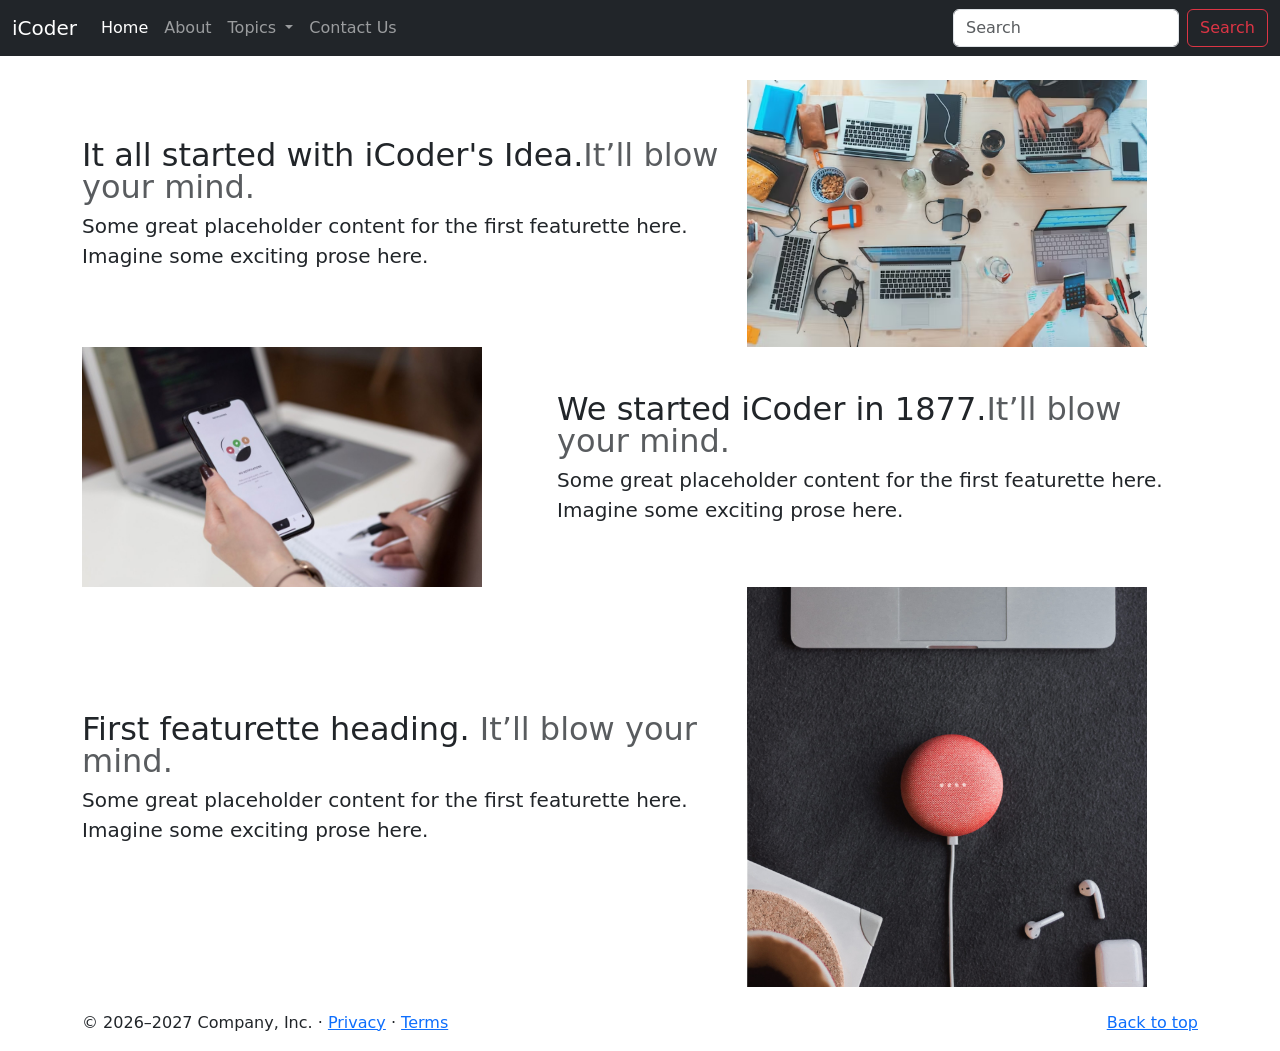
==== about.html @ a2b281ee "Initial Commit" ====
<!doctype html>
<html lang="en">

<head>
    <meta charset="utf-8">
    <meta name="viewport" content="width=device-width, initial-scale=1">
    <title>iCoder Heaven for Programmers</title>

    <link href="https://cdn.jsdelivr.net/npm/bootstrap@5.3.8/dist/css/bootstrap.min.css" rel="stylesheet"
        integrity="sha384-sRIl4kxILFvY47J16cr9ZwB07vP4J8+LH7qKQnuqkuIAvNWLzeN8tE5YBujZqJLB" crossorigin="anonymous">
    <link href="style.css" rel="stylesheet" />
</head>

<body>
    <nav class="navbar navbar-expand-lg navbar-dark bg-dark">
        <div class="container-fluid">
            <a class="navbar-brand" href="#">iCoder</a>
            <button class="navbar-toggler" type="button" data-bs-toggle="collapse"
                data-bs-target="#navbarSupportedContent" aria-controls="navbarSupportedContent" aria-expanded="false"
                aria-label="Toggle navigation">
                <span class="navbar-toggler-icon"></span>
            </button>
            <div class="collapse navbar-collapse" id="navbarSupportedContent">
                 <ul class="navbar-nav me-auto mb-2 mb-lg-0">
                    <li class="nav-item">
                        <a class="nav-link active" aria-current="page" href="/iCoderBootstrap/">Home</a>
                    </li>
                    <li class="nav-item">
                        <a class="nav-link" href="/iCoderBootstrap/about.html">About</a>
                    </li>
                    <li class="nav-item dropdown">
                        <a class="nav-link dropdown-toggle" href="#" role="button" data-bs-toggle="dropdown"
                            aria-expanded="false">
                            Topics
                        </a>
                        <ul class="dropdown-menu">
                            <li><a class="dropdown-item" href="#">Technology</a></li>
                            <li><a class="dropdown-item" href="#">Web Development</a></li>
                            <li>
                                <hr class="dropdown-divider">
                            </li>
                            <li><a class="dropdown-item" href="#">Support</a></li>
                            <li><a class="dropdown-item" href="#">Write for us</a></li>
                        </ul>
                    </li>
                    <li class="nav-item">
                        <a class="nav-link" href="/iCoderBootstrap/contact.html">Contact Us</a>
                    </li>

                </ul>
                <form class="d-flex" role="search">
                    <input class="form-control me-2" type="search" placeholder="Search" aria-label="Search" />
                    <button class="btn btn-outline-danger" type="submit">Search</button>
                </form>
            </div>
        </div>
    </nav>


    <div class="container my-4">
        <div class="row featurette d-flex justify-content-center align-items-center">
            <div class="col-md-7">
                <h2 class="featurette-heading fw-normal lh-1">It all started with iCoder's Idea.<span
                        class="text-body-secondary">It’ll
                        blow your mind.</span></h2>
                <p class="lead">Some great placeholder content for the first featurette here. Imagine some exciting
                    prose here.
                </p>
            </div>
            <div class="col-md-5">
                <img class="bd-placeholder-img bd-placeholder-img-lg featurette-image img-fluid mx-auto"
                    class="img-fluid" src="aboutimage.avif" alt="" height="500" width="400">
            </div>
        </div>

        <div class="row featurette d-flex justify-content-center align-items-center">
            <div class="col-md-7 order-md-2">
                <h2 class="featurette-heading fw-normal lh-1">We started iCoder in 1877.<span
                        class="text-body-secondary">It’ll
                        blow your mind.</span></h2>
                <p class="lead">Some great placeholder content for the first featurette here. Imagine some exciting
                    prose here.
                </p>
            </div>
            <div class="col-md-5 order-md-1">
                <img class="bd-placeholder-img bd-placeholder-img-lg featurette-image img-fluid mx-auto"
                    class="img-fluid" src="aboutimage2.jpg" alt="" width="400" height="400">
            </div>
        </div>


        <div class="row featurette d-flex justify-content-center align-items-center">
            <div class="col-md-7">
                <h2 class="featurette-heading fw-normal lh-1">First featurette heading. <span
                        class="text-body-secondary">It’ll
                        blow your mind.</span></h2>
                <p class="lead">Some great placeholder content for the first featurette here. Imagine some exciting
                    prose here.
                </p>
            </div>
            <div class="col-md-5">

                <img class="bd-placeholder-img bd-placeholder-img-lg featurette-image img-fluid mx-auto"
                    class="img-fluid" src="aboutimage3.jpg" alt="" width="400" height="400">
            </div>
        </div>
    </div>
    </div>


    <footer class="container">
        <p class="float-end"><a href="#">Back to top</a></p>
        <p>© 2026–2027 Company, Inc. · <a href="#">Privacy</a> · <a href="#">Terms</a></p>
    </footer>

    <script src="https://cdn.jsdelivr.net/npm/bootstrap@5.3.8/dist/js/bootstrap.bundle.min.js"
        integrity="sha384-FKyoEForCGlyvwx9Hj09JcYn3nv7wiPVlz7YYwJrWVcXK/BmnVDxM+D2scQbITxI"
        crossorigin="anonymous"></script>
</body>

</html>
---- style.css ----
/* .carouselExampleCaptions img {
  height: 600px;      
  object-fit: cover;    
} */
.carousel-item img {
    height: 325px;
    width:500px;
}
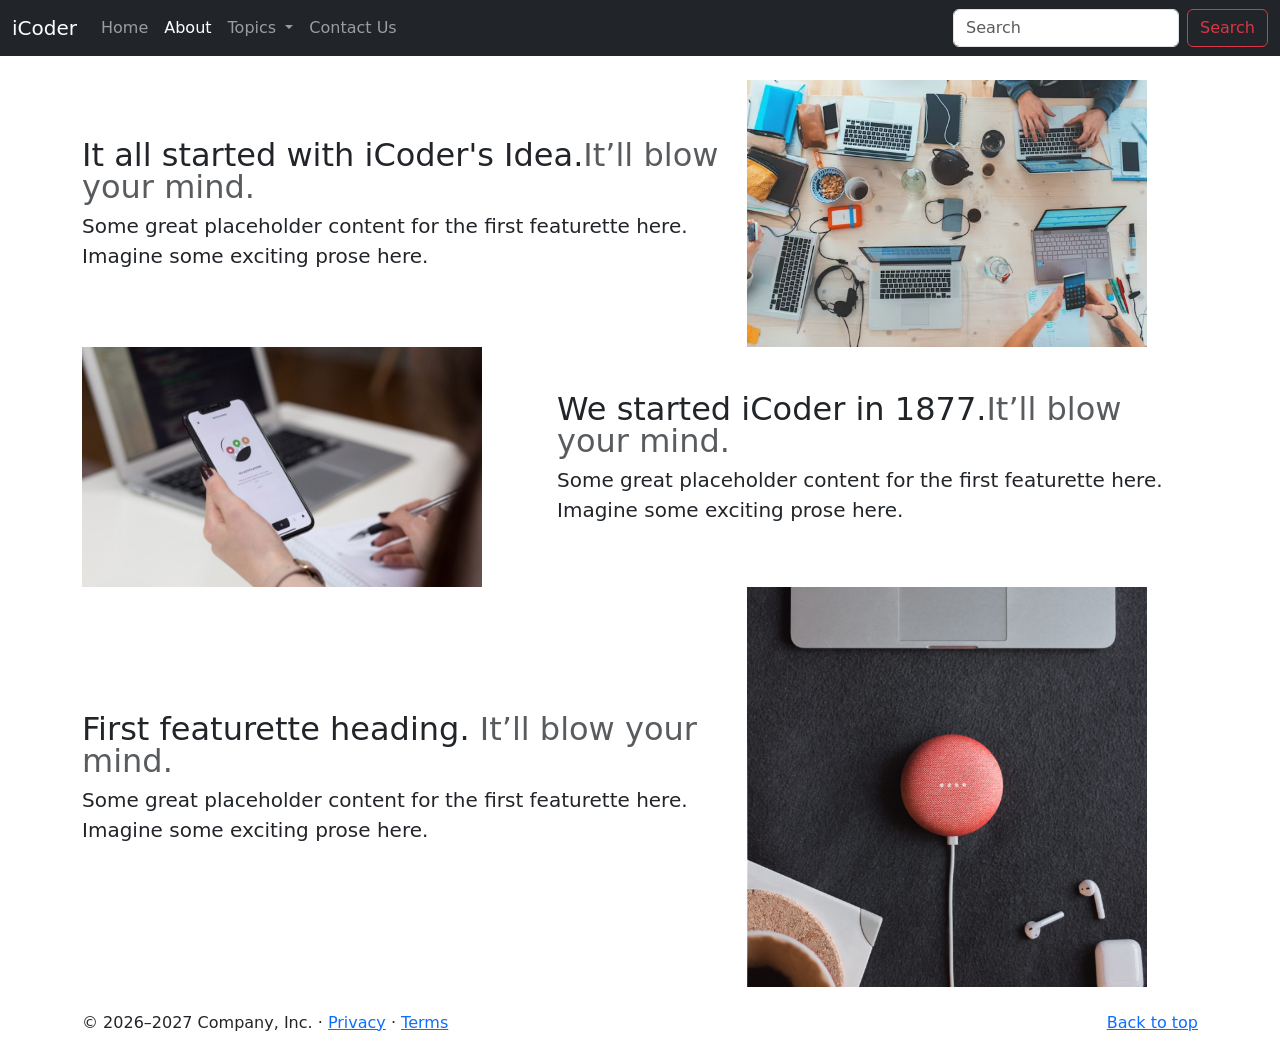
==== commit 57113a50: "active issue resolve" ====
--- a/about.html
+++ b/about.html
@@ -1,121 +1,121 @@
-<!doctype html>
-<html lang="en">
-
-<head>
-    <meta charset="utf-8">
-    <meta name="viewport" content="width=device-width, initial-scale=1">
-    <title>iCoder Heaven for Programmers</title>
-
-    <link href="https://cdn.jsdelivr.net/npm/bootstrap@5.3.8/dist/css/bootstrap.min.css" rel="stylesheet"
-        integrity="sha384-sRIl4kxILFvY47J16cr9ZwB07vP4J8+LH7qKQnuqkuIAvNWLzeN8tE5YBujZqJLB" crossorigin="anonymous">
-    <link href="style.css" rel="stylesheet" />
-</head>
-
-<body>
-    <nav class="navbar navbar-expand-lg navbar-dark bg-dark">
-        <div class="container-fluid">
-            <a class="navbar-brand" href="#">iCoder</a>
-            <button class="navbar-toggler" type="button" data-bs-toggle="collapse"
-                data-bs-target="#navbarSupportedContent" aria-controls="navbarSupportedContent" aria-expanded="false"
-                aria-label="Toggle navigation">
-                <span class="navbar-toggler-icon"></span>
-            </button>
-            <div class="collapse navbar-collapse" id="navbarSupportedContent">
-                 <ul class="navbar-nav me-auto mb-2 mb-lg-0">
-                    <li class="nav-item">
-                        <a class="nav-link active" aria-current="page" href="/iCoderBootstrap/">Home</a>
-                    </li>
-                    <li class="nav-item">
-                        <a class="nav-link" href="/iCoderBootstrap/about.html">About</a>
-                    </li>
-                    <li class="nav-item dropdown">
-                        <a class="nav-link dropdown-toggle" href="#" role="button" data-bs-toggle="dropdown"
-                            aria-expanded="false">
-                            Topics
-                        </a>
-                        <ul class="dropdown-menu">
-                            <li><a class="dropdown-item" href="#">Technology</a></li>
-                            <li><a class="dropdown-item" href="#">Web Development</a></li>
-                            <li>
-                                <hr class="dropdown-divider">
-                            </li>
-                            <li><a class="dropdown-item" href="#">Support</a></li>
-                            <li><a class="dropdown-item" href="#">Write for us</a></li>
-                        </ul>
-                    </li>
-                    <li class="nav-item">
-                        <a class="nav-link" href="/iCoderBootstrap/contact.html">Contact Us</a>
-                    </li>
-
-                </ul>
-                <form class="d-flex" role="search">
-                    <input class="form-control me-2" type="search" placeholder="Search" aria-label="Search" />
-                    <button class="btn btn-outline-danger" type="submit">Search</button>
-                </form>
-            </div>
-        </div>
-    </nav>
-
-
-    <div class="container my-4">
-        <div class="row featurette d-flex justify-content-center align-items-center">
-            <div class="col-md-7">
-                <h2 class="featurette-heading fw-normal lh-1">It all started with iCoder's Idea.<span
-                        class="text-body-secondary">It’ll
-                        blow your mind.</span></h2>
-                <p class="lead">Some great placeholder content for the first featurette here. Imagine some exciting
-                    prose here.
-                </p>
-            </div>
-            <div class="col-md-5">
-                <img class="bd-placeholder-img bd-placeholder-img-lg featurette-image img-fluid mx-auto"
-                    class="img-fluid" src="aboutimage.avif" alt="" height="500" width="400">
-            </div>
-        </div>
-
-        <div class="row featurette d-flex justify-content-center align-items-center">
-            <div class="col-md-7 order-md-2">
-                <h2 class="featurette-heading fw-normal lh-1">We started iCoder in 1877.<span
-                        class="text-body-secondary">It’ll
-                        blow your mind.</span></h2>
-                <p class="lead">Some great placeholder content for the first featurette here. Imagine some exciting
-                    prose here.
-                </p>
-            </div>
-            <div class="col-md-5 order-md-1">
-                <img class="bd-placeholder-img bd-placeholder-img-lg featurette-image img-fluid mx-auto"
-                    class="img-fluid" src="aboutimage2.jpg" alt="" width="400" height="400">
-            </div>
-        </div>
-
-
-        <div class="row featurette d-flex justify-content-center align-items-center">
-            <div class="col-md-7">
-                <h2 class="featurette-heading fw-normal lh-1">First featurette heading. <span
-                        class="text-body-secondary">It’ll
-                        blow your mind.</span></h2>
-                <p class="lead">Some great placeholder content for the first featurette here. Imagine some exciting
-                    prose here.
-                </p>
-            </div>
-            <div class="col-md-5">
-
-                <img class="bd-placeholder-img bd-placeholder-img-lg featurette-image img-fluid mx-auto"
-                    class="img-fluid" src="aboutimage3.jpg" alt="" width="400" height="400">
-            </div>
-        </div>
-    </div>
-    </div>
-
-
-    <footer class="container">
-        <p class="float-end"><a href="#">Back to top</a></p>
-        <p>© 2026–2027 Company, Inc. · <a href="#">Privacy</a> · <a href="#">Terms</a></p>
-    </footer>
-
-    <script src="https://cdn.jsdelivr.net/npm/bootstrap@5.3.8/dist/js/bootstrap.bundle.min.js"
-        integrity="sha384-FKyoEForCGlyvwx9Hj09JcYn3nv7wiPVlz7YYwJrWVcXK/BmnVDxM+D2scQbITxI"
-        crossorigin="anonymous"></script>
-</body>
-
+<!doctype html>
+<html lang="en">
+
+<head>
+    <meta charset="utf-8">
+    <meta name="viewport" content="width=device-width, initial-scale=1">
+    <title>iCoder Heaven for Programmers</title>
+
+    <link href="https://cdn.jsdelivr.net/npm/bootstrap@5.3.8/dist/css/bootstrap.min.css" rel="stylesheet"
+        integrity="sha384-sRIl4kxILFvY47J16cr9ZwB07vP4J8+LH7qKQnuqkuIAvNWLzeN8tE5YBujZqJLB" crossorigin="anonymous">
+    <link href="style.css" rel="stylesheet" />
+</head>
+
+<body>
+    <nav class="navbar navbar-expand-lg navbar-dark bg-dark">
+        <div class="container-fluid">
+            <a class="navbar-brand" href="#">iCoder</a>
+            <button class="navbar-toggler" type="button" data-bs-toggle="collapse"
+                data-bs-target="#navbarSupportedContent" aria-controls="navbarSupportedContent" aria-expanded="false"
+                aria-label="Toggle navigation">
+                <span class="navbar-toggler-icon"></span>
+            </button>
+            <div class="collapse navbar-collapse" id="navbarSupportedContent">
+                 <ul class="navbar-nav me-auto mb-2 mb-lg-0">
+                    <li class="nav-item">
+                        <a class="nav-link" aria-current="page" href="/iCoderBootstrap/">Home</a>
+                    </li>
+                    <li class="nav-item">
+                        <a class="nav-link active" href="/iCoderBootstrap/about.html">About</a>
+                    </li>
+                    <li class="nav-item dropdown">
+                        <a class="nav-link dropdown-toggle" href="#" role="button" data-bs-toggle="dropdown"
+                            aria-expanded="false">
+                            Topics
+                        </a>
+                        <ul class="dropdown-menu">
+                            <li><a class="dropdown-item" href="#">Technology</a></li>
+                            <li><a class="dropdown-item" href="#">Web Development</a></li>
+                            <li>
+                                <hr class="dropdown-divider">
+                            </li>
+                            <li><a class="dropdown-item" href="#">Support</a></li>
+                            <li><a class="dropdown-item" href="#">Write for us</a></li>
+                        </ul>
+                    </li>
+                    <li class="nav-item">
+                        <a class="nav-link" href="/iCoderBootstrap/contact.html">Contact Us</a>
+                    </li>
+
+                </ul>
+                <form class="d-flex" role="search">
+                    <input class="form-control me-2" type="search" placeholder="Search" aria-label="Search" />
+                    <button class="btn btn-outline-danger" type="submit">Search</button>
+                </form>
+            </div>
+        </div>
+    </nav>
+
+
+    <div class="container my-4">
+        <div class="row featurette d-flex justify-content-center align-items-center">
+            <div class="col-md-7">
+                <h2 class="featurette-heading fw-normal lh-1">It all started with iCoder's Idea.<span
+                        class="text-body-secondary">It’ll
+                        blow your mind.</span></h2>
+                <p class="lead">Some great placeholder content for the first featurette here. Imagine some exciting
+                    prose here.
+                </p>
+            </div>
+            <div class="col-md-5">
+                <img class="bd-placeholder-img bd-placeholder-img-lg featurette-image img-fluid mx-auto"
+                    class="img-fluid" src="aboutimage.avif" alt="" height="500" width="400">
+            </div>
+        </div>
+
+        <div class="row featurette d-flex justify-content-center align-items-center">
+            <div class="col-md-7 order-md-2">
+                <h2 class="featurette-heading fw-normal lh-1">We started iCoder in 1877.<span
+                        class="text-body-secondary">It’ll
+                        blow your mind.</span></h2>
+                <p class="lead">Some great placeholder content for the first featurette here. Imagine some exciting
+                    prose here.
+                </p>
+            </div>
+            <div class="col-md-5 order-md-1">
+                <img class="bd-placeholder-img bd-placeholder-img-lg featurette-image img-fluid mx-auto"
+                    class="img-fluid" src="aboutimage2.jpg" alt="" width="400" height="400">
+            </div>
+        </div>
+
+
+        <div class="row featurette d-flex justify-content-center align-items-center">
+            <div class="col-md-7">
+                <h2 class="featurette-heading fw-normal lh-1">First featurette heading. <span
+                        class="text-body-secondary">It’ll
+                        blow your mind.</span></h2>
+                <p class="lead">Some great placeholder content for the first featurette here. Imagine some exciting
+                    prose here.
+                </p>
+            </div>
+            <div class="col-md-5">
+
+                <img class="bd-placeholder-img bd-placeholder-img-lg featurette-image img-fluid mx-auto"
+                    class="img-fluid" src="aboutimage3.jpg" alt="" width="400" height="400">
+            </div>
+        </div>
+    </div>
+    </div>
+
+
+    <footer class="container">
+        <p class="float-end"><a href="#">Back to top</a></p>
+        <p>© 2026–2027 Company, Inc. · <a href="#">Privacy</a> · <a href="#">Terms</a></p>
+    </footer>
+
+    <script src="https://cdn.jsdelivr.net/npm/bootstrap@5.3.8/dist/js/bootstrap.bundle.min.js"
+        integrity="sha384-FKyoEForCGlyvwx9Hj09JcYn3nv7wiPVlz7YYwJrWVcXK/BmnVDxM+D2scQbITxI"
+        crossorigin="anonymous"></script>
+</body>
+
 </html>
--- a/style.css
+++ b/style.css
@@ -1,8 +1,8 @@
-/* .carouselExampleCaptions img {
-  height: 600px;      
-  object-fit: cover;    
-} */
-.carousel-item img {
-    height: 325px;
-    width:500px;
-}
+/* .carouselExampleCaptions img {
+  height: 600px;      
+  object-fit: cover;    
+} */
+.carousel-item img {
+    height: 325px;
+    width:500px;
+}
